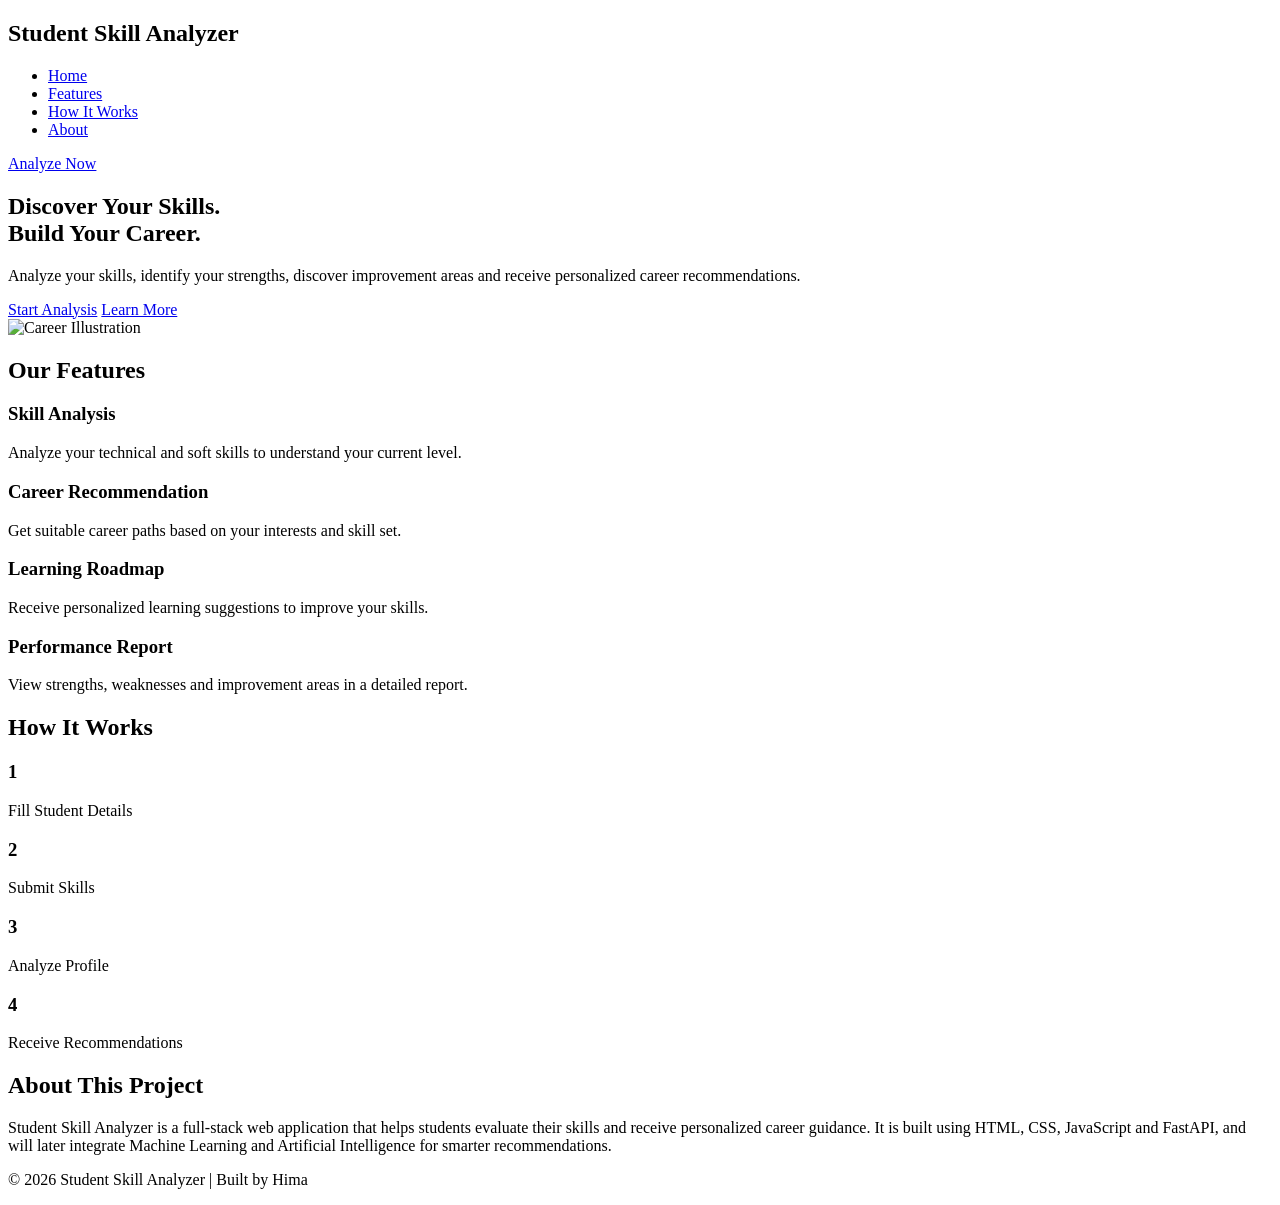
==== frontend/index.html @ d5832741 "Intial Project Structure" ====
<!DOCTYPE html>
<html lang="en">
<head>
    <meta charset="UTF-8">
    <meta name="viewport" content="width=device-width, initial-scale=1.0">
    <title>Student Skill Analyzer</title>

    <!-- Google Font -->
    <link rel="preconnect" href="https://fonts.googleapis.com">
    <link rel="preconnect" href="https://fonts.gstatic.com" crossorigin>
    <link href="https://fonts.googleapis.com/css2?family=Poppins:wght@300;400;500;600;700&display=swap" rel="stylesheet">

    <!-- CSS -->
    <link rel="stylesheet" href="css/style.css">
</head>

<body>

    <!-- ================= HEADER ================= -->

    <header>

        <nav class="navbar">

            <div class="logo">
                <h2>Student Skill Analyzer</h2>
            </div>

            <ul class="nav-links">
                <li><a href="#">Home</a></li>
                <li><a href="#features">Features</a></li>
                <li><a href="#how">How It Works</a></li>
                <li><a href="#about">About</a></li>
            </ul>

            <a href="form.html" class="btn">Analyze Now</a>

        </nav>

    </header>

    <!-- ================= HERO SECTION ================= -->

    <main>

        <section class="hero">

            <div class="hero-content">

                <h1>Discover Your Skills.<br>Build Your Career.</h1>

                <p>
                    Analyze your skills, identify your strengths,
                    discover improvement areas and receive
                    personalized career recommendations.
                </p>

                <div class="hero-buttons">
                    <a href="form.html" class="btn">Start Analysis</a>
                    <a href="#features" class="btn-outline">Learn More</a>
                </div>

            </div>

            <div class="hero-image">

                <img src="images/career.png"
                     alt="Career Illustration">

            </div>

        </section>

        <!-- ================= FEATURES ================= -->

        <section id="features" class="features">

            <h2>Our Features</h2>

            <div class="feature-container">

                <div class="feature-card">

                    <h3>Skill Analysis</h3>

                    <p>
                        Analyze your technical and soft skills to
                        understand your current level.
                    </p>

                </div>

                <div class="feature-card">

                    <h3>Career Recommendation</h3>

                    <p>
                        Get suitable career paths based on your
                        interests and skill set.
                    </p>

                </div>

                <div class="feature-card">

                    <h3>Learning Roadmap</h3>

                    <p>
                        Receive personalized learning suggestions
                        to improve your skills.
                    </p>

                </div>

                <div class="feature-card">

                    <h3>Performance Report</h3>

                    <p>
                        View strengths, weaknesses and improvement
                        areas in a detailed report.
                    </p>

                </div>

            </div>

        </section>

        <!-- ================= HOW IT WORKS ================= -->

        <section id="how" class="how-it-works">

            <h2>How It Works</h2>

            <div class="steps">

                <div class="step">
                    <h3>1</h3>
                    <p>Fill Student Details</p>
                </div>

                <div class="step">
                    <h3>2</h3>
                    <p>Submit Skills</p>
                </div>

                <div class="step">
                    <h3>3</h3>
                    <p>Analyze Profile</p>
                </div>

                <div class="step">
                    <h3>4</h3>
                    <p>Receive Recommendations</p>
                </div>

            </div>

        </section>

        <!-- ================= ABOUT ================= -->

        <section id="about" class="about">

            <h2>About This Project</h2>

            <p>

                Student Skill Analyzer is a full-stack web application
                that helps students evaluate their skills and receive
                personalized career guidance. It is built using
                HTML, CSS, JavaScript and FastAPI, and will later
                integrate Machine Learning and Artificial Intelligence
                for smarter recommendations.

            </p>

        </section>

    </main>

    <!-- ================= FOOTER ================= -->

    <footer>

        <p>
            © 2026 Student Skill Analyzer | Built by Hima
        </p>

    </footer>

    <!-- JavaScript -->

    <script src="js/main.js"></script>

</body>
</html>
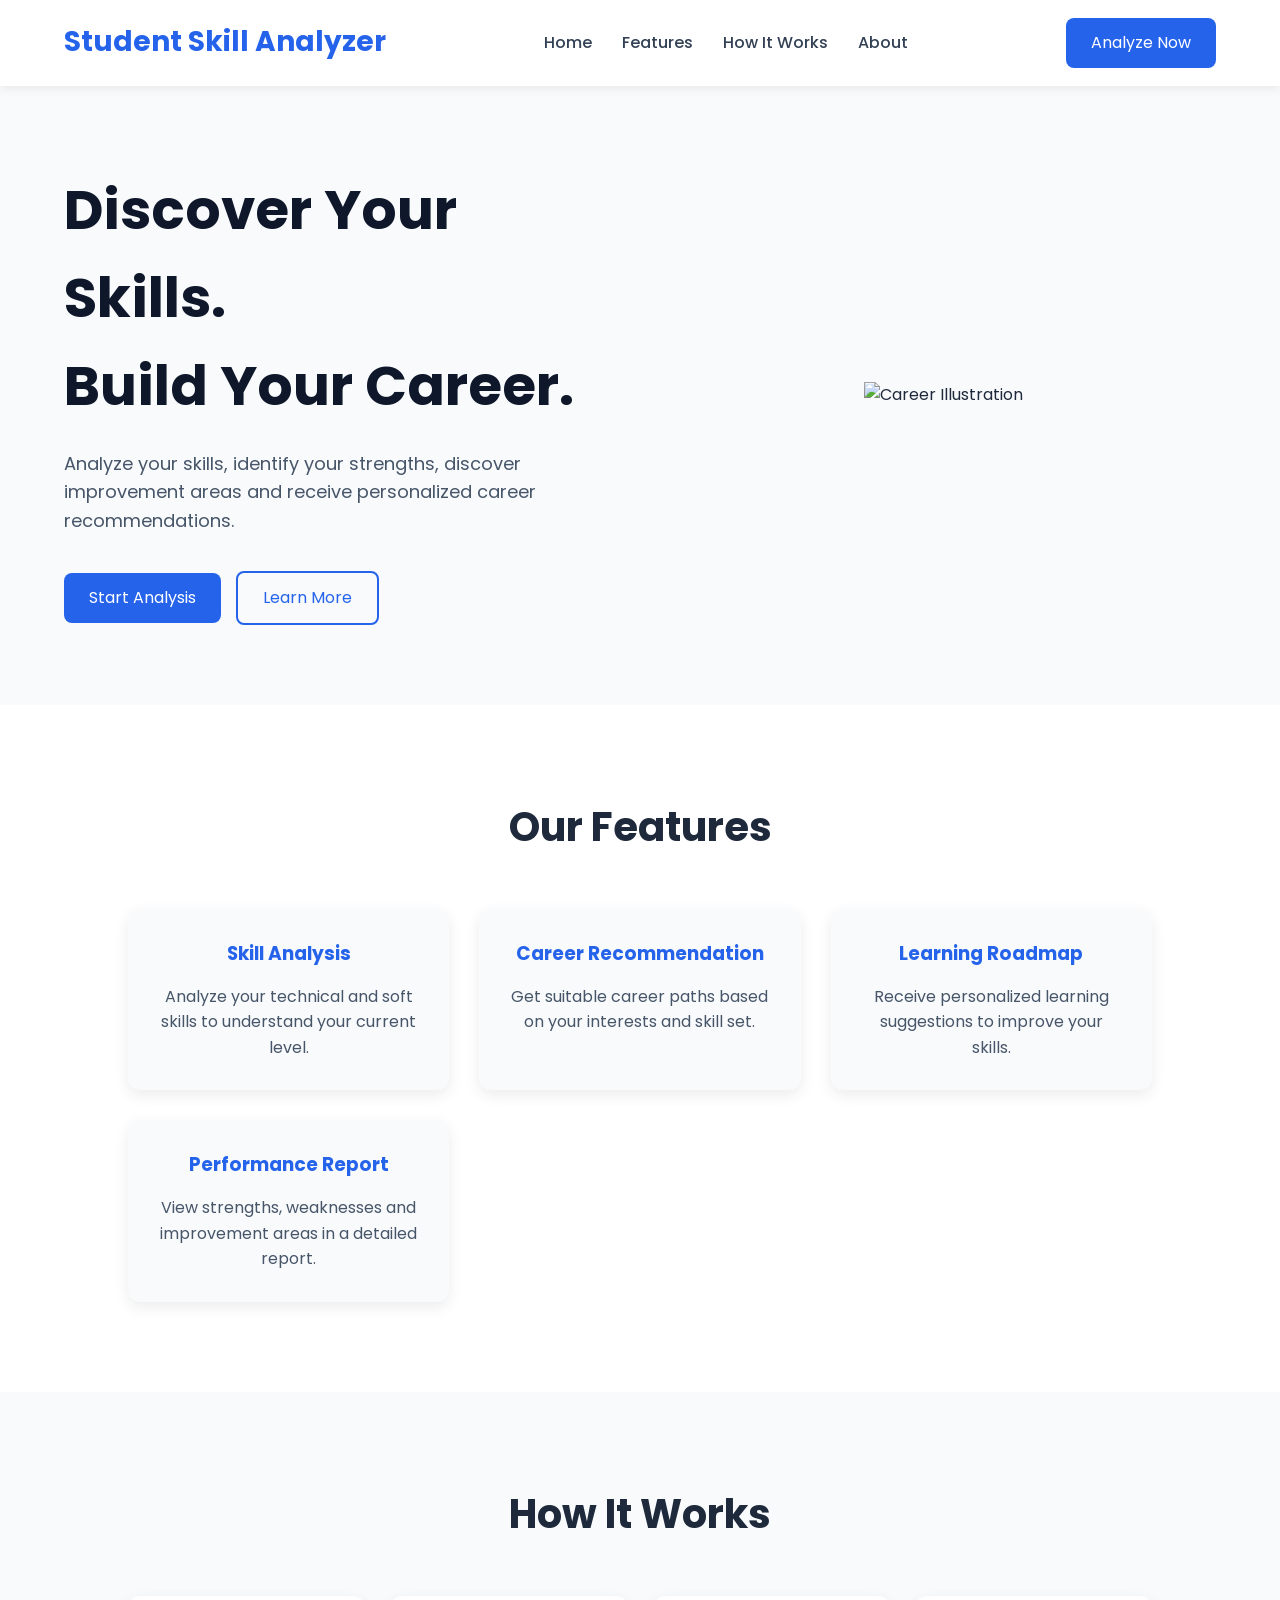
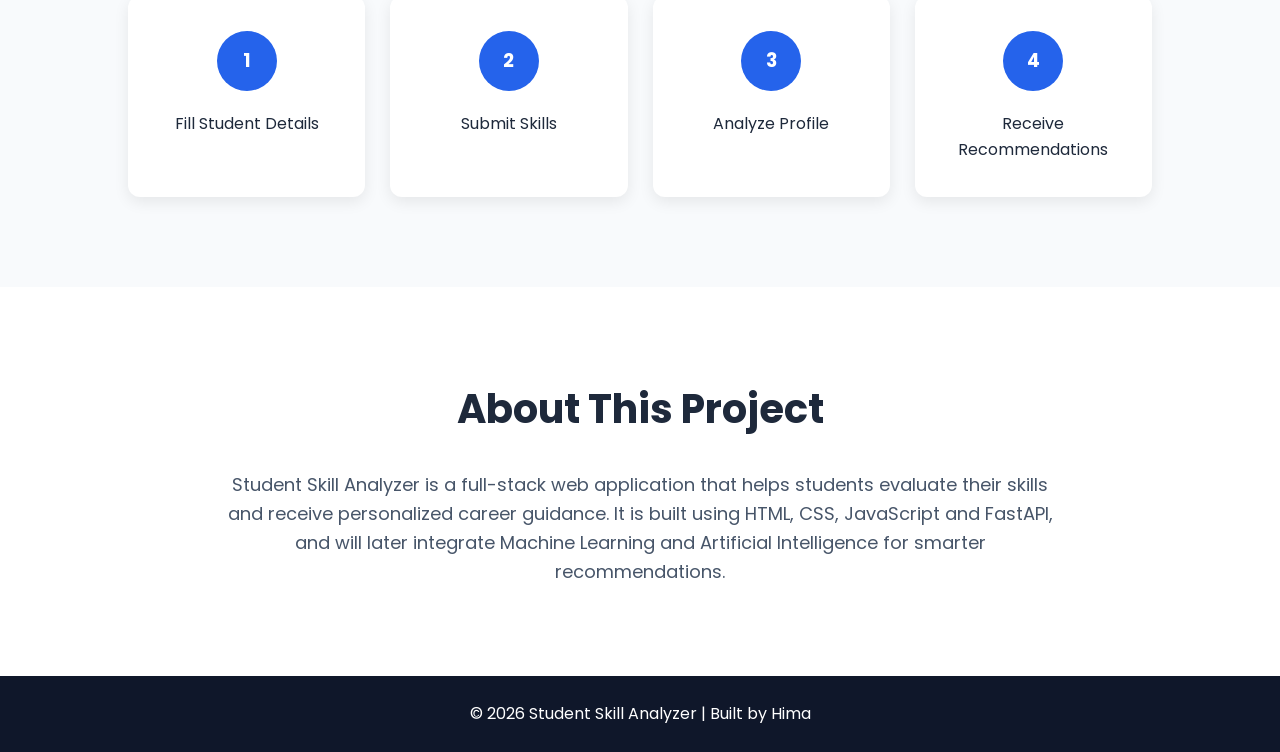
==== commit 2ebd9ed9: "Complete frontend with result dashboard" ====
--- a/frontend/index.html
+++ b/frontend/index.html
@@ -192,7 +192,7 @@
 
     <!-- JavaScript -->
 
-    <script src="js/main.js"></script>
+    <script src="js/script.js"></script>
 
 </body>
 </html>
--- a/frontend/css/style.css
+++ b/frontend/css/style.css
@@ -0,0 +1,397 @@
+/* ===========================
+   RESET
+=========================== */
+
+* {
+    margin: 0;
+    padding: 0;
+    box-sizing: border-box;
+}
+
+html {
+    scroll-behavior: smooth;
+}
+
+body {
+    font-family: 'Poppins', sans-serif;
+    background: #f8fafc;
+    color: #1e293b;
+    line-height: 1.6;
+}
+
+a {
+    text-decoration: none;
+}
+
+ul {
+    list-style: none;
+}
+
+/* ===========================
+   HEADER
+=========================== */
+
+header {
+    background: white;
+    box-shadow: 0 2px 10px rgba(0,0,0,0.08);
+    position: sticky;
+    top: 0;
+    z-index: 1000;
+}
+
+.navbar {
+
+    width: 90%;
+    max-width: 1200px;
+    margin: auto;
+
+    display: flex;
+    justify-content: space-between;
+    align-items: center;
+
+    padding: 18px 0;
+}
+
+.logo h2 {
+    color: #2563eb;
+    font-size: 28px;
+}
+
+.nav-links {
+    display: flex;
+    gap: 30px;
+}
+
+.nav-links a {
+
+    color: #334155;
+    font-weight: 500;
+    transition: 0.3s;
+
+}
+
+.nav-links a:hover {
+
+    color: #2563eb;
+
+}
+
+/* ===========================
+   BUTTONS
+=========================== */
+
+.btn {
+
+    background: #2563eb;
+    color: white;
+    padding: 12px 25px;
+    border-radius: 8px;
+    transition: 0.3s;
+
+}
+
+.btn:hover {
+
+    background: #1d4ed8;
+
+}
+
+.btn-outline {
+
+    border: 2px solid #2563eb;
+    color: #2563eb;
+    padding: 12px 25px;
+    border-radius: 8px;
+    margin-left: 15px;
+    transition: 0.3s;
+
+}
+
+.btn-outline:hover {
+
+    background: #2563eb;
+    color: white;
+
+}
+
+/* ===========================
+   HERO SECTION
+=========================== */
+
+.hero {
+
+    width: 90%;
+    max-width: 1200px;
+
+    margin: 80px auto;
+
+    display: flex;
+    align-items: center;
+    justify-content: space-between;
+    gap: 60px;
+
+}
+
+.hero-content {
+
+    flex: 1;
+
+}
+
+.hero-content h1 {
+
+    font-size: 55px;
+    color: #0f172a;
+    margin-bottom: 20px;
+
+}
+
+.hero-content p {
+
+    font-size: 18px;
+    color: #475569;
+    margin-bottom: 35px;
+
+}
+
+.hero-buttons {
+
+    display: flex;
+    align-items: center;
+
+}
+
+.hero-image {
+
+    flex: 1;
+    text-align: center;
+
+}
+
+.hero-image img {
+
+    width: 100%;
+    max-width: 480px;
+
+}
+
+/* ===========================
+   FEATURES
+=========================== */
+
+.features {
+
+    background: white;
+    padding: 90px 10%;
+
+}
+
+.features h2 {
+
+    text-align: center;
+    font-size: 40px;
+    margin-bottom: 50px;
+
+}
+
+.feature-container {
+
+    display: grid;
+    grid-template-columns: repeat(auto-fit,minmax(250px,1fr));
+    gap: 30px;
+
+}
+
+.feature-card {
+
+    background: #f8fafc;
+    border-radius: 12px;
+    padding: 30px;
+
+    text-align: center;
+
+    transition: 0.3s;
+
+    box-shadow: 0 5px 15px rgba(0,0,0,0.08);
+
+}
+
+.feature-card:hover {
+
+    transform: translateY(-10px);
+
+}
+
+.feature-card h3 {
+
+    color: #2563eb;
+    margin-bottom: 15px;
+
+}
+
+.feature-card p {
+
+    color: #475569;
+
+}
+
+/* ===========================
+   HOW IT WORKS
+=========================== */
+
+.how-it-works {
+
+    padding: 90px 10%;
+
+}
+
+.how-it-works h2 {
+
+    text-align: center;
+    margin-bottom: 50px;
+    font-size: 40px;
+
+}
+
+.steps {
+
+    display: flex;
+    gap: 25px;
+    justify-content: space-between;
+    flex-wrap: wrap;
+
+}
+
+.step {
+
+    flex: 1;
+    min-width: 220px;
+
+    background: white;
+    border-radius: 12px;
+    padding: 35px;
+
+    text-align: center;
+
+    box-shadow: 0 5px 15px rgba(0,0,0,0.08);
+
+}
+
+.step h3 {
+
+    width: 60px;
+    height: 60px;
+
+    margin: auto auto 20px;
+
+    border-radius: 50%;
+
+    background: #2563eb;
+    color: white;
+
+    display: flex;
+    justify-content: center;
+    align-items: center;
+
+}
+
+/* ===========================
+   ABOUT
+=========================== */
+
+.about {
+
+    background: white;
+    text-align: center;
+
+    padding: 90px 10%;
+
+}
+
+.about h2 {
+
+    font-size: 40px;
+    margin-bottom: 30px;
+
+}
+
+.about p {
+
+    max-width: 850px;
+    margin: auto;
+
+    color: #475569;
+    font-size: 18px;
+
+}
+
+/* ===========================
+   FOOTER
+=========================== */
+
+footer {
+
+    background: #0f172a;
+    color: white;
+
+    text-align: center;
+
+    padding: 25px;
+
+}
+
+/* ===========================
+   RESPONSIVE DESIGN
+=========================== */
+
+@media(max-width:900px){
+
+    .navbar{
+
+        flex-direction: column;
+        gap: 20px;
+
+    }
+
+    .nav-links{
+
+        flex-direction: column;
+        align-items: center;
+        gap: 15px;
+
+    }
+
+    .hero{
+
+        flex-direction: column;
+        text-align: center;
+
+    }
+
+    .hero-content h1{
+
+        font-size: 40px;
+
+    }
+
+    .hero-buttons{
+
+        justify-content: center;
+        flex-wrap: wrap;
+        gap: 15px;
+
+    }
+
+    .btn-outline{
+
+        margin-left: 0;
+
+    }
+
+    .steps{
+
+        flex-direction: column;
+
+    }
+
+}
